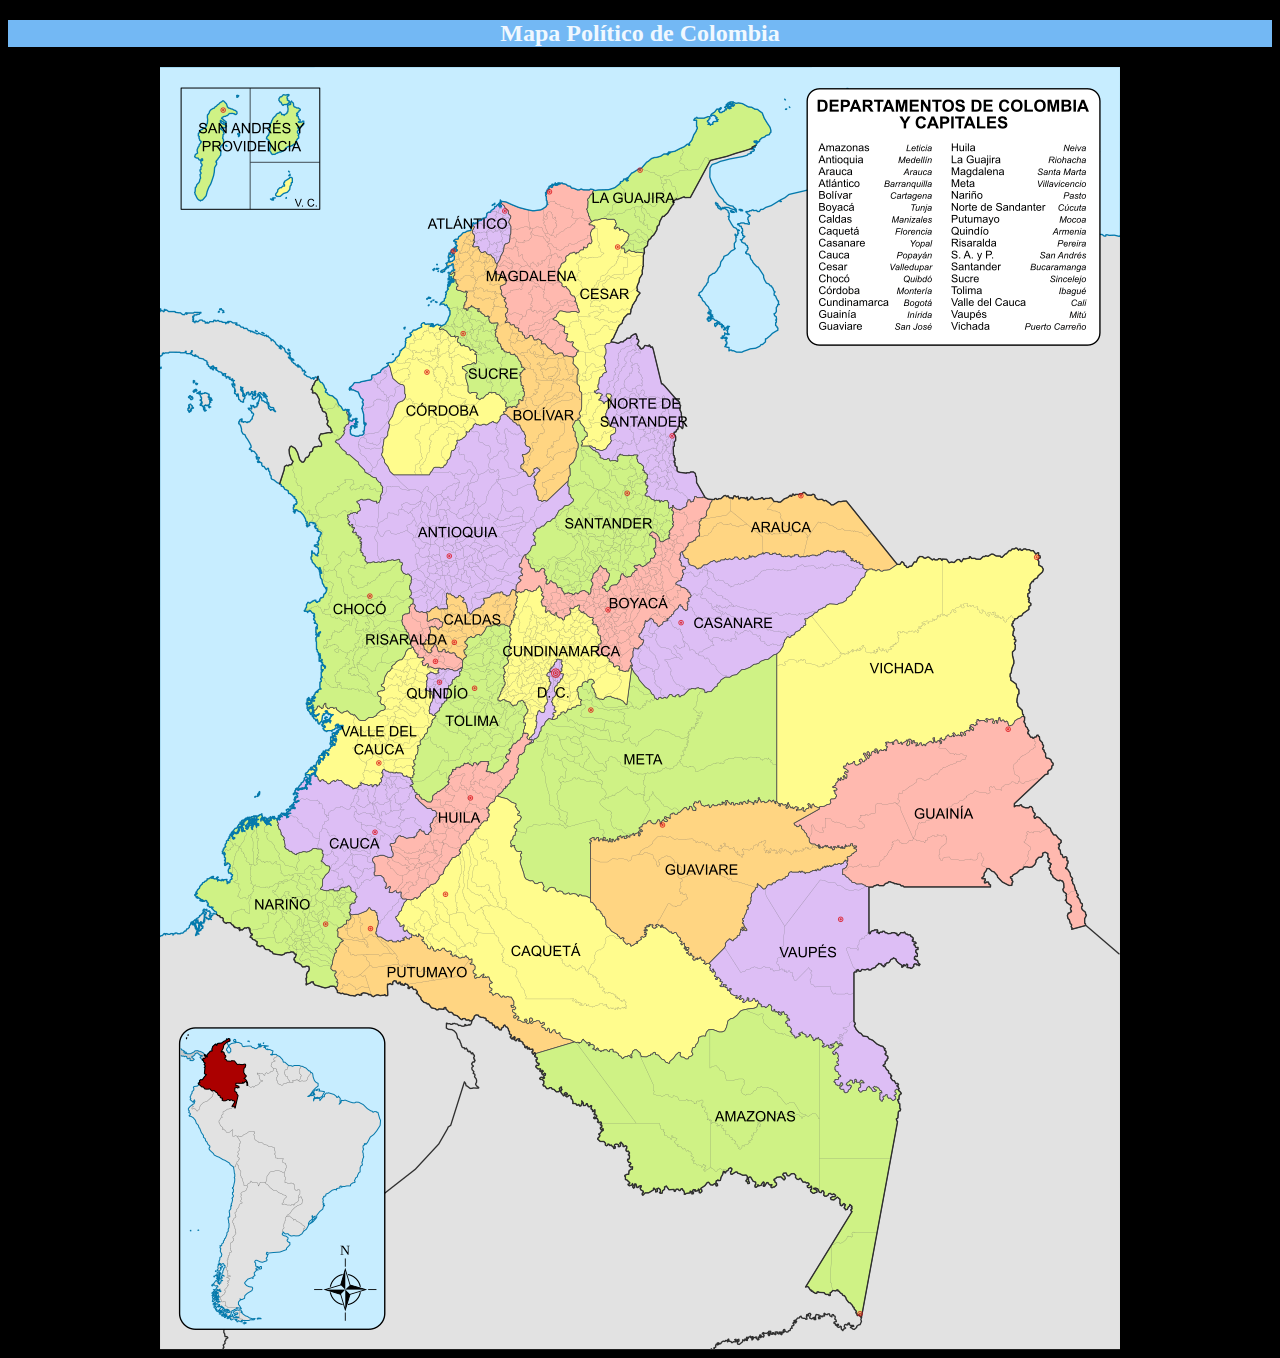
==== index.html @ e1f6dd70 "initial commit" ====
<!DOCTYPE html>
<html lang="es">
<head>
    <meta charset="UTF-8">
    <meta name="viewport" content="width=device-width, initial-scale=1.0">
    <title>Mapa Interactivo de Colombia</title>
    <link rel="stylesheet" href="css/style.css">
</head>
<body>
    <h2>Mapa Político de Colombia</h2>
    <div>
    <img src="imagenes/Mapa_de_Colombia_(departamentos).svg.png" usemap="#image-map">

    <map name="image-map">
        <area target="_parent" alt="atlantico" title="atlantico" href="atlantico.html" coords="341,136,346,143,347,151,347,158,342,169,347,169,343,178,341,199,320,179,312,160" shape="poly">
        <area target="_parent" alt="santander" title="santander" href="santander.html" coords="368,481,375,474,375,466,383,457,397,447,407,440,415,433,410,419,412,404,416,386,416,358,424,378,430,380,436,383,447,391,459,391,475,393,477,405,484,409,484,417,487,427,493,431,497,436,504,439,507,447,506,462,500,467,488,471,494,473,494,479,483,487,483,486,485,493,473,491,469,498,465,506,451,511,450,516,431,518,420,518,411,518,397,511,373,494" shape="poly">
        <area target="_parent" alt="meta" title="meta" href="meta.html" coords="339,726,351,714,359,703,362,692,367,682,377,670,391,650,413,643,425,634,429,616,435,631,446,633,462,634,470,634,471,616,472,609,485,621,488,630,513,632,539,621,547,627,559,613,587,604,607,591,615,594,613,609,614,624,614,655,615,698,613,731,571,728,557,731,547,733,531,739,522,741,513,743,503,751,475,763,439,771,431,777,427,794,429,810,427,820,423,826,403,825,386,818,371,810,358,794" shape="poly">
        <area target="_parent" alt="casanare" title="casanare" href="casanare.html" coords="480,612,473,587,483,576,483,557,494,556,524,537,530,525,522,516,527,497,551,494,561,494,575,491,586,488,608,488,632,488,655,487,684,484,695,496,699,500,699,506,686,528,639,558,618,577,596,592,564,608,547,620,503,625" shape="poly">
        <area target="_parent" alt="bolivar" title="bolivar" href="bolivar.html" coords="343,345,360,331,364,315,360,299,357,285,351,280,343,273,339,256,328,245,314,235,303,219,297,199,295,180,307,164,318,183,331,193,339,209,339,231,343,247,365,270,383,271,395,287,413,291,415,299,415,317,419,335,411,359,415,383,409,403,399,416,380,424,386,431,363,403,367,376,358,356" shape="poly">
    </map>
    </div>
</body>
</html>
---- css/style.css ----
h2{
    background-color: rgb(115, 184, 244);
    color: aliceblue;
    text-align: center;
}
*{
    background-color: black;
}
img{
    display: flex;
    margin: auto;
}
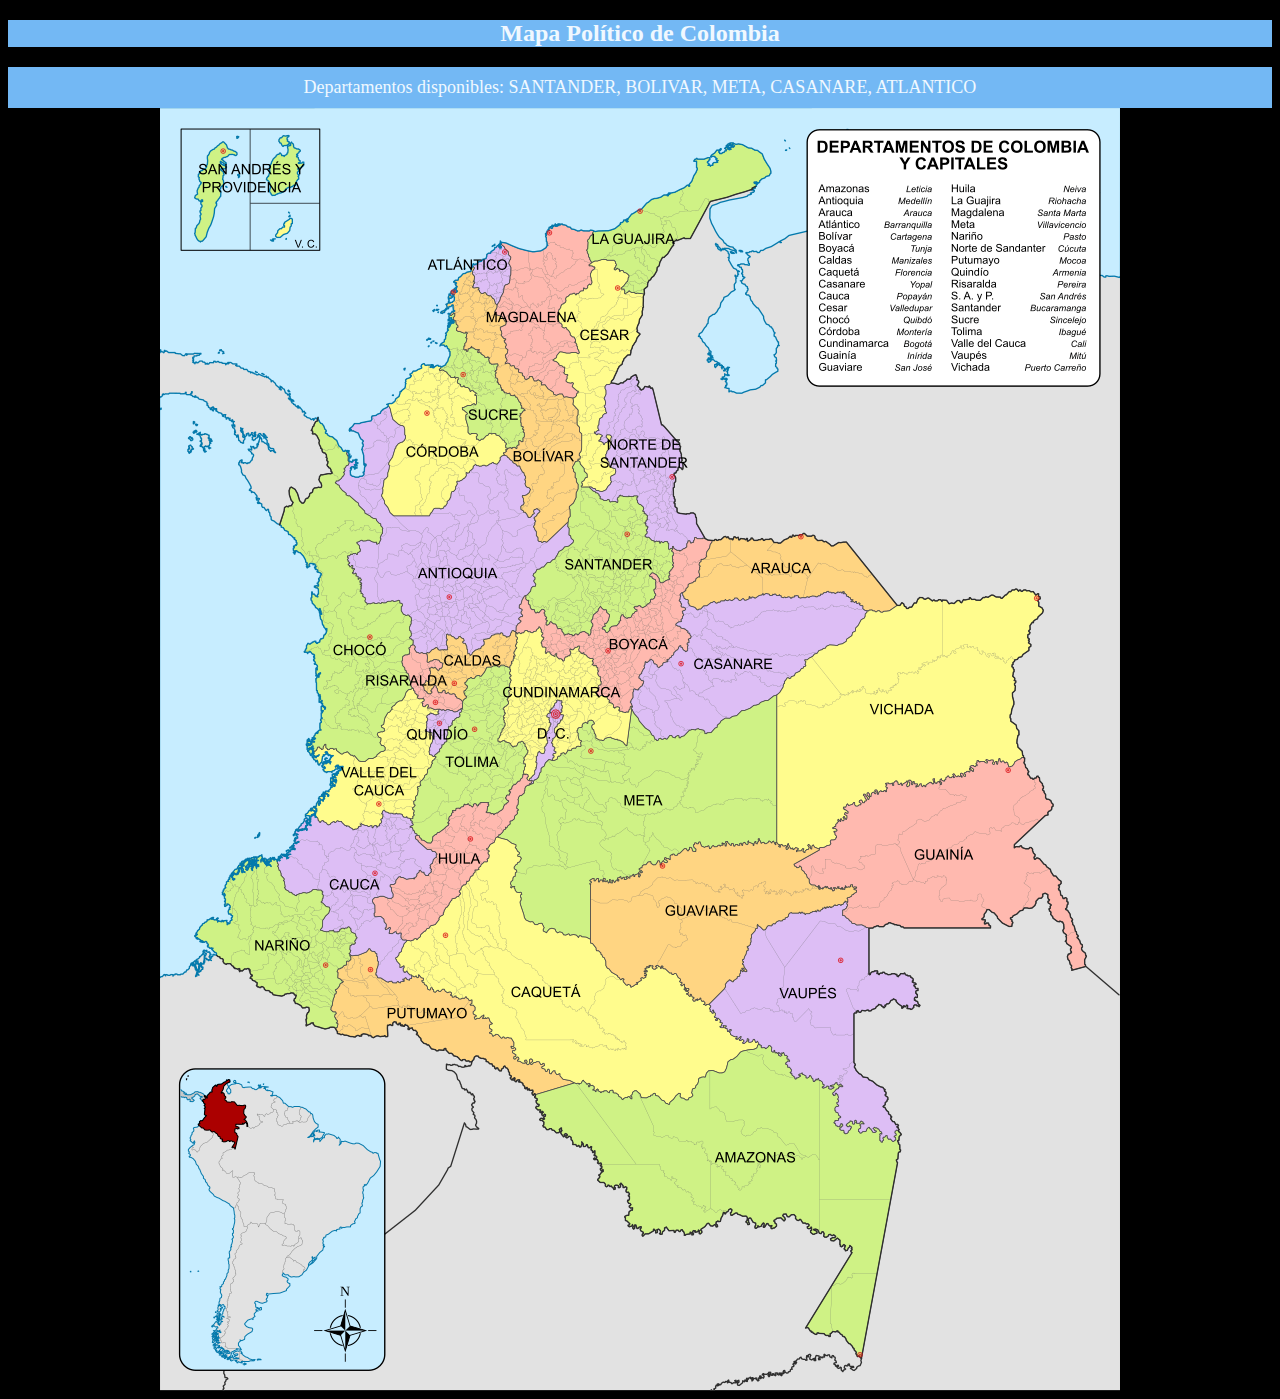
==== commit 9cd89382: "Arreglos en el index.html" ====
--- a/index.html
+++ b/index.html
@@ -9,6 +9,7 @@
 <body>
     <h2>Mapa Político de Colombia</h2>
     <div>
+        <p>Departamentos disponibles: SANTANDER, BOLIVAR, META, CASANARE, ATLANTICO</p>
     <img src="imagenes/Mapa_de_Colombia_(departamentos).svg.png" usemap="#image-map">
 
     <map name="image-map">
--- a/css/style.css
+++ b/css/style.css
@@ -2,6 +2,15 @@
     background-color: rgb(115, 184, 244);
     color: aliceblue;
     text-align: center;
+}
+p{
+    background-color: rgb(115, 184, 244);
+    color: aliceblue;
+    text-align: center; 
+    margin: auto;
+    align-items: start;
+    font-size: large;
+    padding: 10PX;
 }
 *{
     background-color: black;
